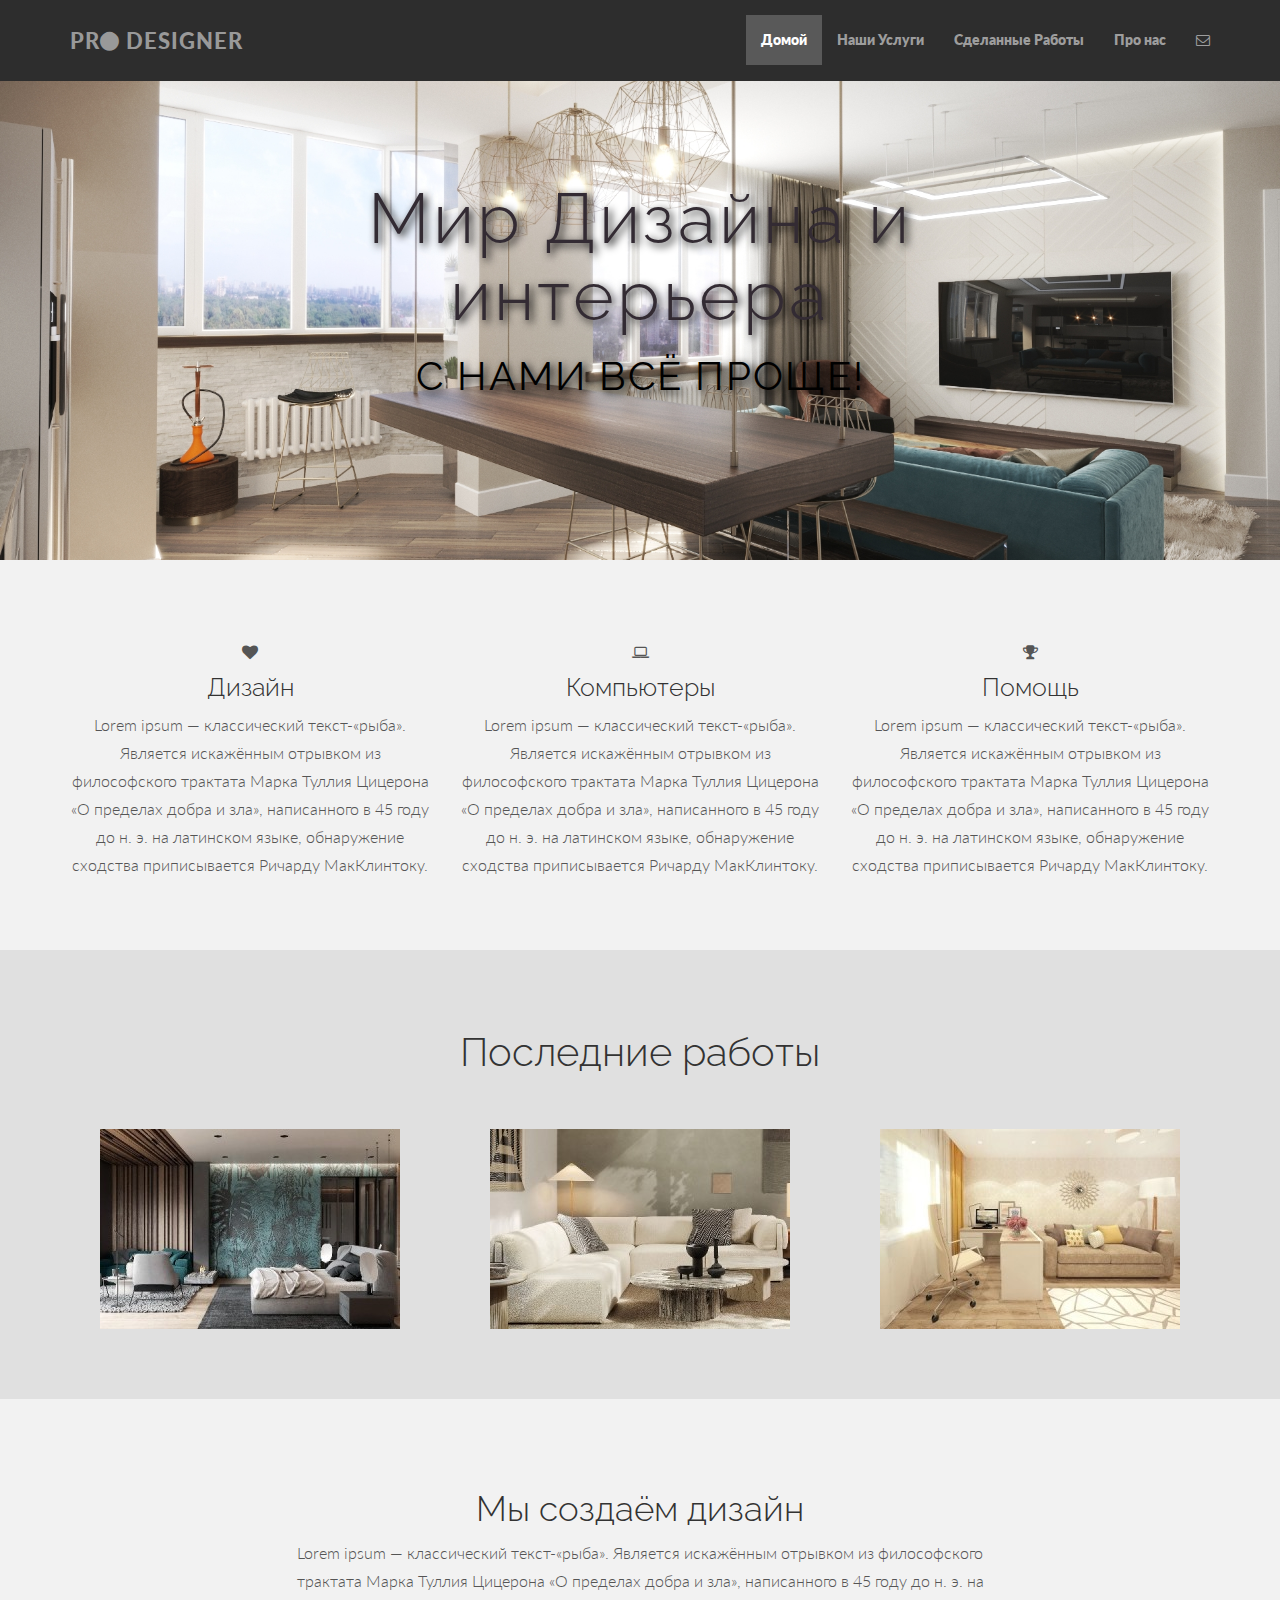
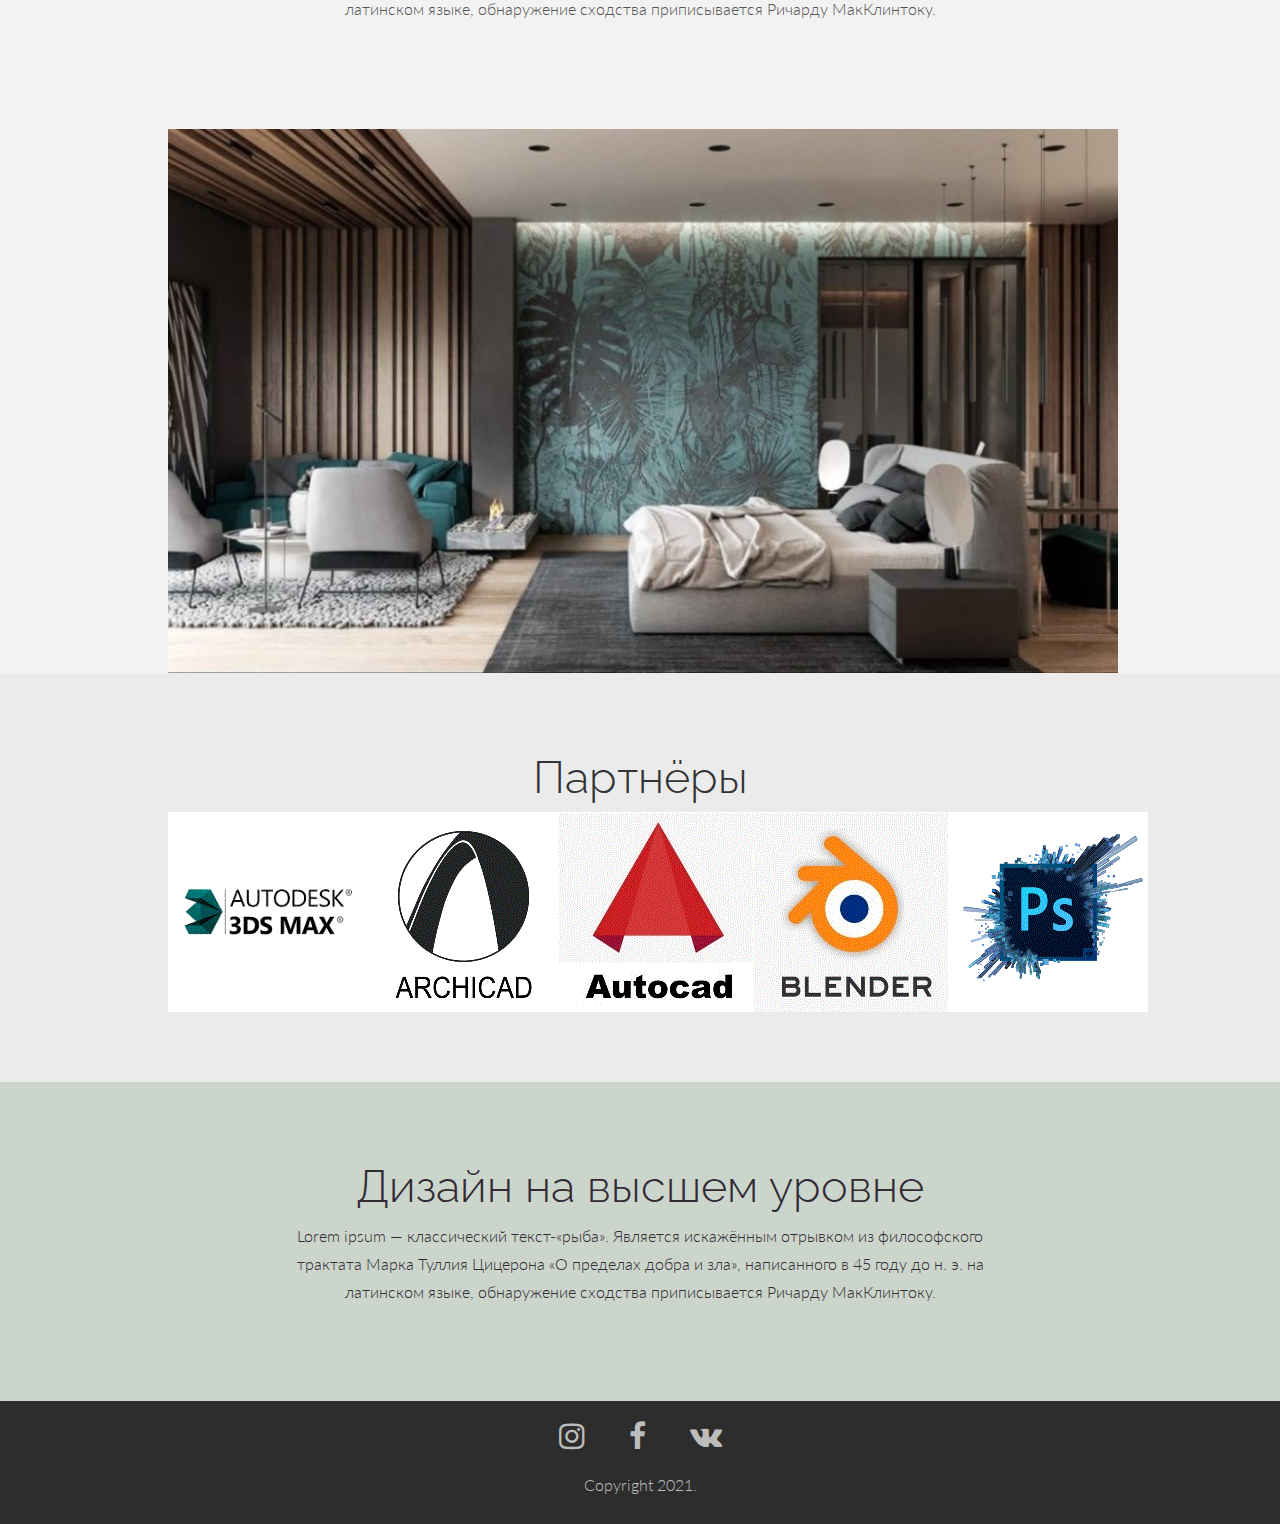
==== index.html @ 0113ef6b "demosite prodesigner" ====
<!DOCTYPE html>
<html>
  <head>
    <meta charset="utf-8">
    <meta name="viewport" content="width=device-width", initial-scale=1.0>
    <title>Дом с Дизайном</title>
    <link rel="stylesheet" href="css/bootstrap.css">
    <link rel="stylesheet" href="css/font-awesome.min.css">
    <link rel="stylesheet" href="css/main.css">
  </head>
  <body>
    <div class="navbar navbar-inverse navbar-fixed-top">
      <div class="container">
        <div class="navbar-header">
          <button type="button" class="navbar-toggle" data-toggle="collapse" data-target=".navbar-collapse">
            <span class="icon-bar"></span>
            <span class="icon-bar"></span>
            <span class="icon-bar"></span>
          </button>
          <a class="navbar-brand" href="#">PR<i class="fa fa-circle"></i> DESIGNER</a>
        </div>
        <div class="navbar-collapse collapse">
          <ul class="nav navbar-nav navbar-right">
            <li class="active"><a href="#">Домой</a></li>
            <li><a href="index2.html">Наши Услуги</a></li>
            <li><a href="index3.html">Сделанные Работы</a></li>
            <li><a href="index4.html">Про нас</a></li>
            <li><a href="index5.html"><i class="fa fa-envelope-o" aria-hidden="true"></i></a></li>
          </ul>
        </div>
      </div>
    </div>
    <div id="headerwrap">
      <div class="container">
        <div class="row centered">
          <div class="col-lg-8 col-lg-offset-2">
            <h1>Мир Дизайна и интерьера</h1>
            <h2>С нами всё проще!</h2>
          </div>
        </div>
      </div>
    </div>
    <div class="container w">
      <div class="row centered">
        <br><br>
        <div class="col-lg-4">
          <i class="fa fa-heart"></i>
          <h4>Дизайн</h4>
          <p>Lorem ipsum — классический текст-«рыба». Является искажённым отрывком из философского трактата Марка Туллия Цицерона «О пределах добра и зла», написанного в 45 году до н. э. на латинском языке, обнаружение сходства приписывается Ричарду МакКлинтоку.</p>
        </div>
        <div class="col-lg-4">
          <i class="fa fa-laptop"></i>
          <h4>Компьютеры</h4>
          <p>Lorem ipsum — классический текст-«рыба». Является искажённым отрывком из философского трактата Марка Туллия Цицерона «О пределах добра и зла», написанного в 45 году до н. э. на латинском языке, обнаружение сходства приписывается Ричарду МакКлинтоку.</p>
        </div>
        <div class="col-lg-4">
          <i class="fa fa-trophy"></i>
          <h4>Помощь</h4>
          <p>Lorem ipsum — классический текст-«рыба». Является искажённым отрывком из философского трактата Марка Туллия Цицерона «О пределах добра и зла», написанного в 45 году до н. э. на латинском языке, обнаружение сходства приписывается Ричарду МакКлинтоку.</p>
        </div>
      </div>
      <br><br>
    </div>
    <div id="dg">
      <div class="container">
        <div class="row centered">
          <h4>Последние работы</h4>
          <br><br>
          <div class="col-lg-4">
            <div class="tilt">
              <a href="#"><img src="img/1.jpg" alt=""></a>
            </div>
          </div>
          <div class="col-lg-4">
            <div class="tilt">
              <a href="#"><img src="img/2.jpg" alt=""></a>
            </div>
          </div>
          <div class="col-lg-4">
            <div class="tilt">
              <a href="#"><img src="img/3.jpg" alt=""></a>
            </div>
          </div>
        </div>
      </div>
    </div>
    <div class="container wb">
      <div class="row centered">
        <br><br>
        <div class="col-lg-8 col-lg-offset-2">
          <h4>Мы создаём дизайн</h4>
          <p>Lorem ipsum — классический текст-«рыба». Является искажённым отрывком из философского трактата Марка Туллия Цицерона «О пределах добра и зла», написанного в 45 году до н. э. на латинском языке, обнаружение сходства приписывается Ричарду МакКлинтоку.</p>
          <p><br><br></p>
        </div>
        <div class="col-lg-2"></div>
        <div class="col-lg-10 col-lg-offset-1">
          <img src="img/7.jpg" alt="" class="responsive">
        </div>
      </div>
    </div>
    <div id="lg">
      <div class="container">
        <div class="row cenetred">
          <h4>Партнёры</h4>
          <div class="col-lg-2 col-lg-offset-1">
            <img src="img/3ds_max.gif" alt="">
          </div>
          <div class="col-lg-2">
            <img src="img/archicad.gif" alt="">
          </div>
          <div class="col-lg-2">
            <img src="img/autocad.gif" alt="">
          </div>
          <div class="col-lg-2">
            <img src="img/blender.gif" alt="">
          </div>
          <div class="col-lg-2">
            <img src="img/ps.gif" alt="">
          </div>
        </div>
      </div>
    </div>
    <div id="r">
      <div class="container">
        <div class="row centered">
          <div class="col-lg-8 col-lg-offset-2">
            <h4>Дизайн на высшем уровне</h4>
            <p>Lorem ipsum — классический текст-«рыба». Является искажённым отрывком из философского трактата Марка Туллия Цицерона «О пределах добра и зла», написанного в 45 году до н. э. на латинском языке, обнаружение сходства приписывается Ричарду МакКлинтоку.</p>
          </div>
        </div>
      </div>
    </div>
    <div id="f">
      <div class="container">
        <div class="row centered">
          <a href="#"><i class="fa fa-instagram"></i></a>
          <a href="#"><i class="fa fa-facebook"></i></a>
          <a href="#"><i class="fa fa-vk"></i></a>
          <p>Copyright 2021.</p>
        </div>
      </div>

    </div>

    <script src="https://ajax.googleapis.com/ajax/libs/jquery/3.5.1/jquery.min.js"></script>
    <script src="js/bootstrap.min.js"></script>
  </body>
</html>
---- css/main.css ----
@import url('https://fonts.googleapis.com/css2?family=Lato:ital,wght@0,100;0,300;0,400;0,700;0,900;1,100;1,300;1,400;1,700;1,900&family=Raleway:ital,wght@0,100;0,200;0,300;0,400;0,500;0,600;0,700;0,800;0,900;1,100;1,200;1,300;1,400;1,500;1,600;1,700;1,800;1,900&display=swap');

body {
  background-color: #f2f2f2;
  font-family: 'Lato';
  font-weight: 300;
  font-size: 16px;
  color: #555;

  -webkit-font-smoothing: antialiased;
  -webkit-overflow-scrolling: touch;

  margin-top: 70px;
}

h1, h2, h3, h4, h5, h6 {
  font-family: 'Raleway';
  font-weight: 300;
  color: #333;
}

p {
  line-height: 28px;
  margin-bottom: 25px;
}

.centered {
  text-align: center;
}

a {
  color: #f85c37;
}

a:hover, a:focus {
  color: #7b7b7b;
  text-decoration: none;
  outline: 0;
}

hr {
  display: block;
  height: 1px;
  border: 0px;
  border-top: 1px solid #ccc;
  margin: 1em 0;
  padding: 0;
}

.navbar {
  font-weight: 800;
  font-size: 14px;
  padding-top: 15px;
  padding-bottom: 15px;
}

.navbar-inverse {
  background: #2d2d2d;
  border-color: #2d2d2d;
}

.navbar-inverse .navbar-nav > .active > a {
  background-color: #595959;
}

.navbar-inverse .navbar-brand {
  color:#999;
  font-weight: bolder;
  font-size: 22px;
  letter-spacing: 1px;
}

#headerwrap {
  background: url(../img/Interer.jpg) no-repeat center top;
  margin-top: -10px;
  padding-top: 20px;
  text-align: center;
  background-attachment: relative;
  background-position: center center;
  min-height: 500px;
  width: 100%;

  background-size: 100%

  -webkit-background-size: cover;
  -moz-background-size: cover;
  -o-background-size: cover;
  background-size: cover;
}

#headerwrap h1 {
  margin-top: 100px;
  color: #332B33;
  font-size: 70px;
  font-weight: 300;
  letter-spacing: 3px;
  text-shadow: 3px 3px 9px #000;
}

#headerwrap h2 {
  color: #000;
  font-size: 40px;
  font-weight: 400;
  letter-spacing: 2px;
  text-transform: uppercase;
  text-shadow: 3px 3px 9px #000;
}

.w {
  padding-top: 35px;
}

.w h4 {
  font-size: 25px;
}

#dg {
  background: #e0e0e0;
  padding-top: 70px;
  padding-bottom: 70px;
  text-align: center;
}

#dg h4 {
  font-size: 40px;
}

.tilt {
  -webkit-transition: all 0.5s ease;
     -moz-transition: all 0.5s ease;
       -o-transition: all 0.5s ease;
      -ms-transition: all 0.5s ease;
          transition: all 0.5s ease;
}

.tilt:hover {
  padding-bottom: 50px;
  padding-top: 40px;
  -webkit-transform: scale(1.5);
     -moz-transform: scale(1.5);
       -o-transform: scale(1.5);
      -ms-transform: scale(1.5);
          transform: scale(1.5);
}

.wb {
  padding-top: 35px;
}

.wb h4 {
  font-size: 35px;
}

#lg {
  background: #ebebeb;
  padding-top: 70px;
  padding-bottom: 70px;
  text-align: center;
}

#lg h4 {
  font-size: 45px;
}

#r {
  background: #CCD5CC;
  padding-top: 70px;
  padding-bottom: 70px;
}

#r h4 {
  color: #332B33;
  font-size: 45px;
}

#r p {
  color: #332B33;
}

#f {
  background: #2d2d2d;
  padding-top: 30;
  padding-bottom: 20;
}

#f i {
  color: #bdbdbd;
  font-size: 30px;
  padding: 20px;
}

#f i:hover {
  color: white;
}

#f p {
  color: #bdbdbd;
}
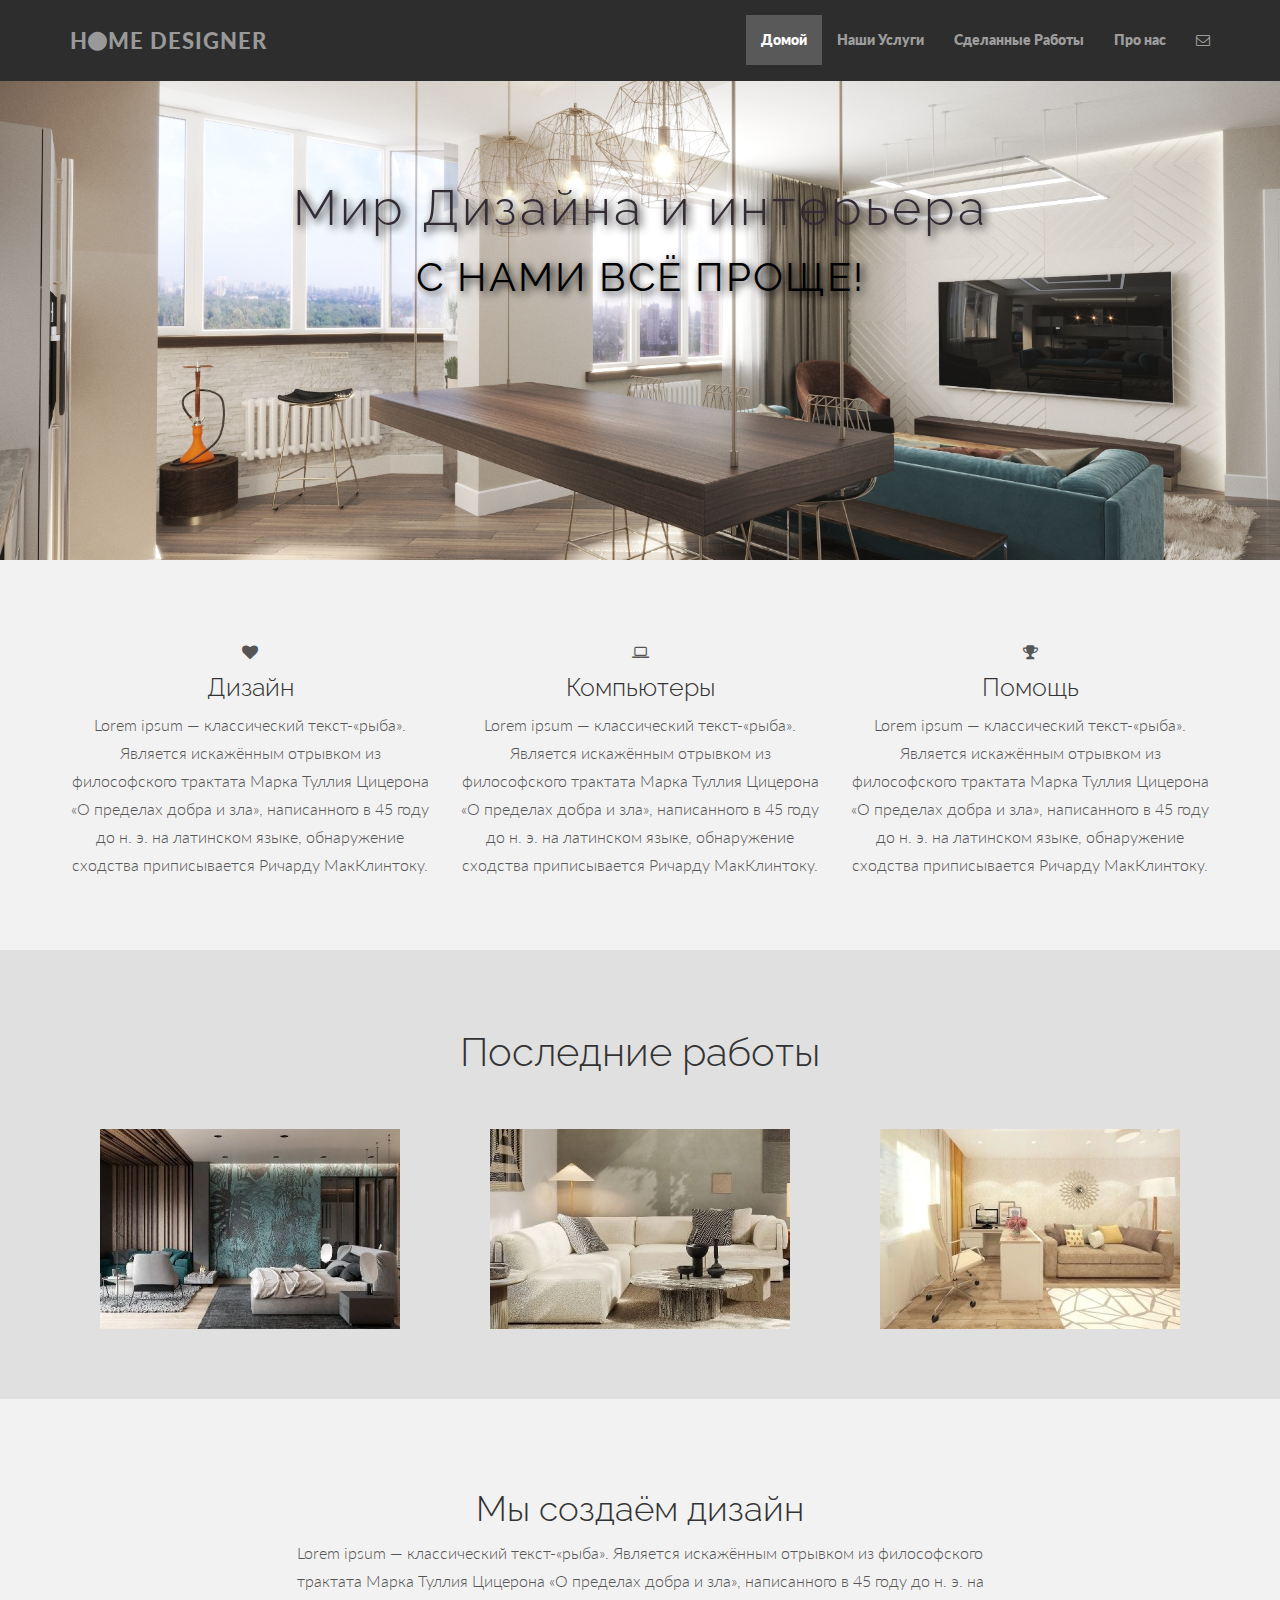
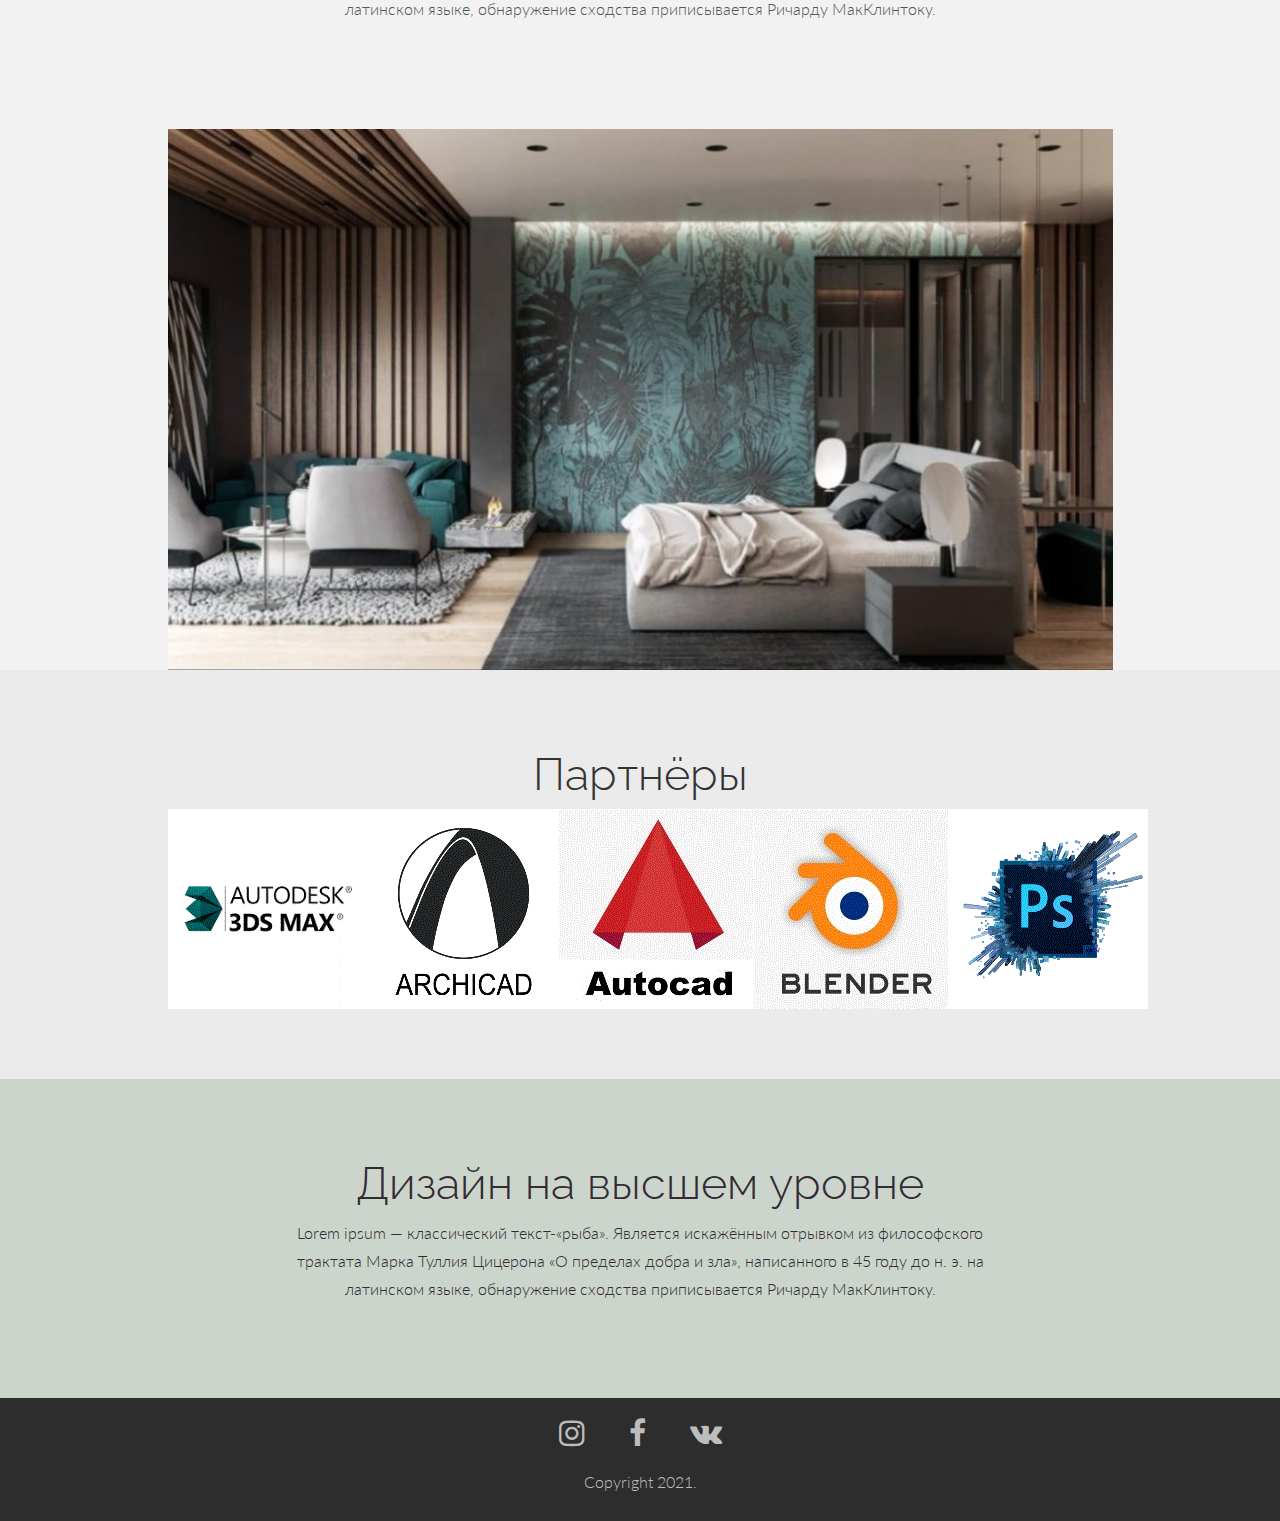
==== commit 648f7c1d: "Add files via upload" ====
--- a/index.html
+++ b/index.html
@@ -17,7 +17,7 @@
             <span class="icon-bar"></span>
             <span class="icon-bar"></span>
           </button>
-          <a class="navbar-brand" href="#">PR<i class="fa fa-circle"></i> DESIGNER</a>
+          <a class="navbar-brand" href="#">H<i class="fa fa-circle"></i>ME DESIGNER</a>
         </div>
         <div class="navbar-collapse collapse">
           <ul class="nav navbar-nav navbar-right">
--- a/css/main.css
+++ b/css/main.css
@@ -91,7 +91,7 @@
 #headerwrap h1 {
   margin-top: 100px;
   color: #332B33;
-  font-size: 70px;
+  font-size: 50px;
   font-weight: 300;
   letter-spacing: 3px;
   text-shadow: 3px 3px 9px #000;
@@ -151,6 +151,10 @@
   font-size: 35px;
 }
 
+.wb img {
+  width: 100%;
+}
+
 #lg {
   background: #ebebeb;
   padding-top: 70px;
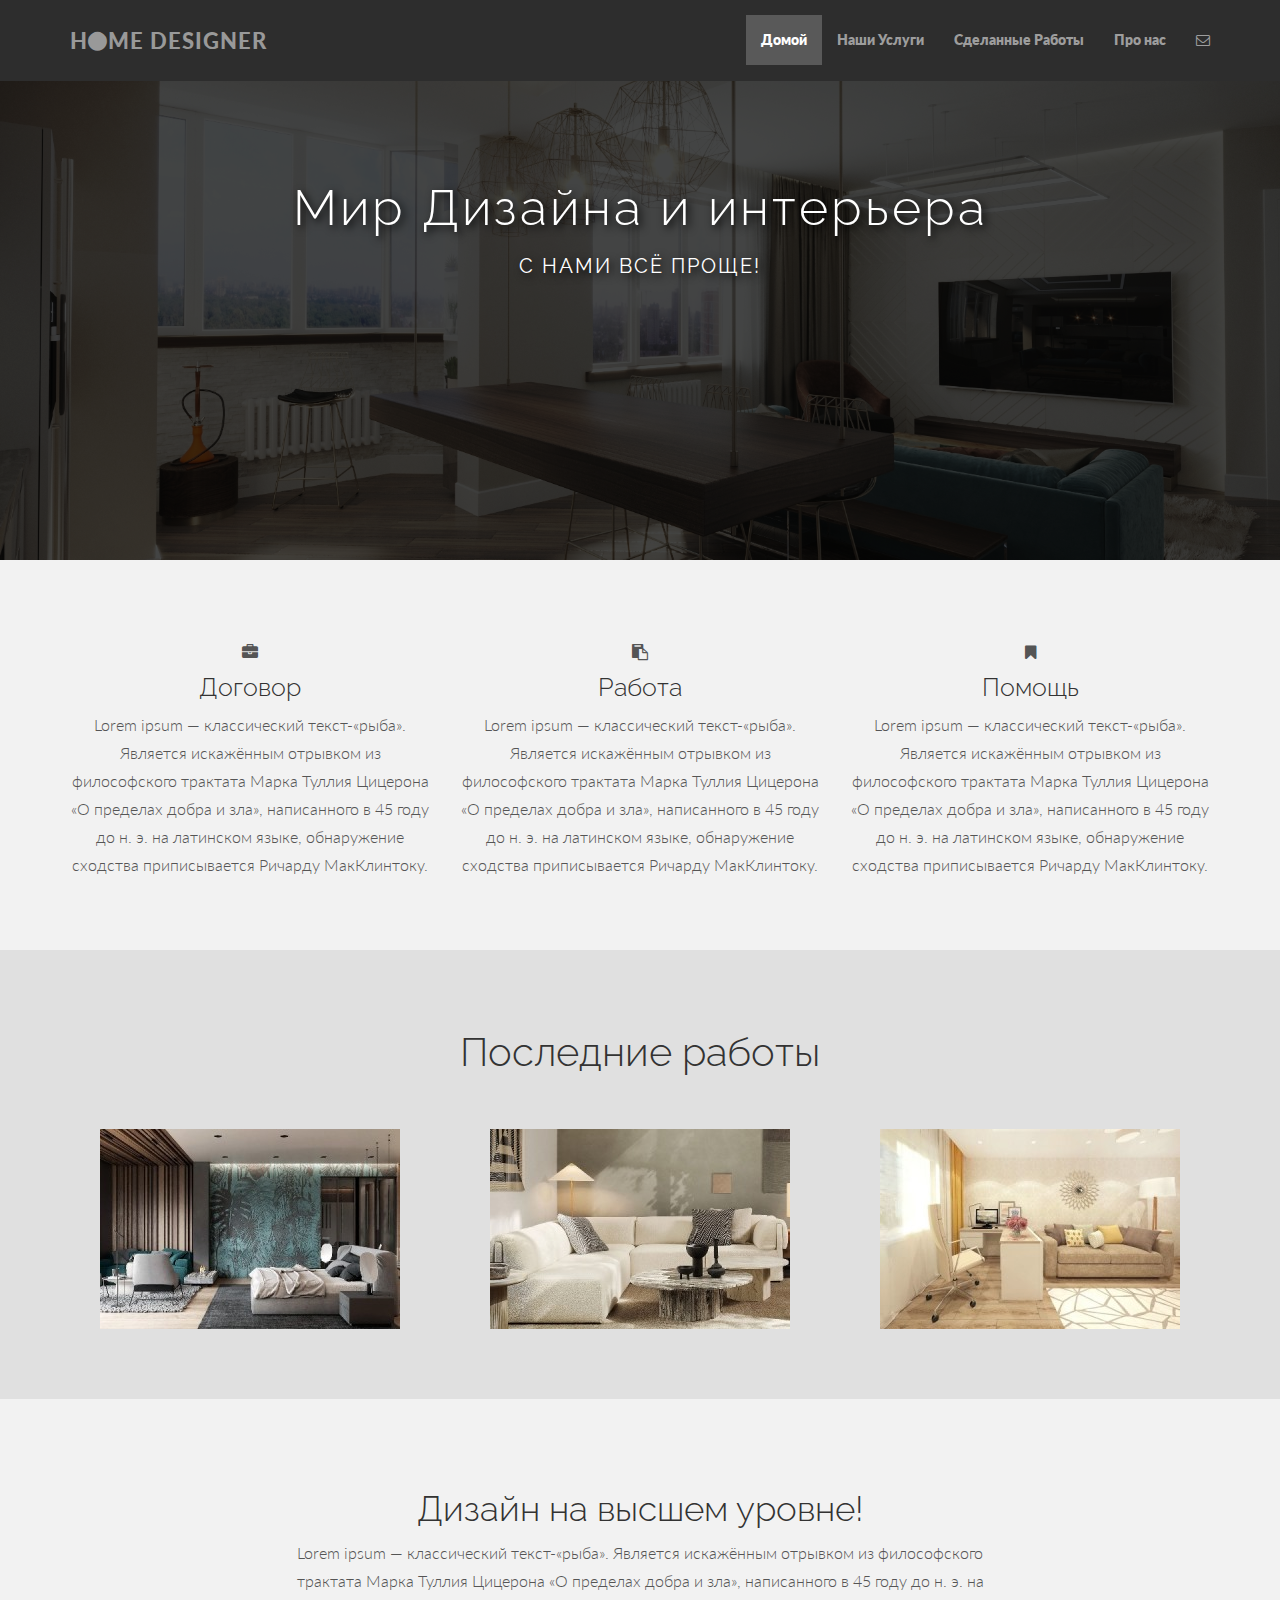
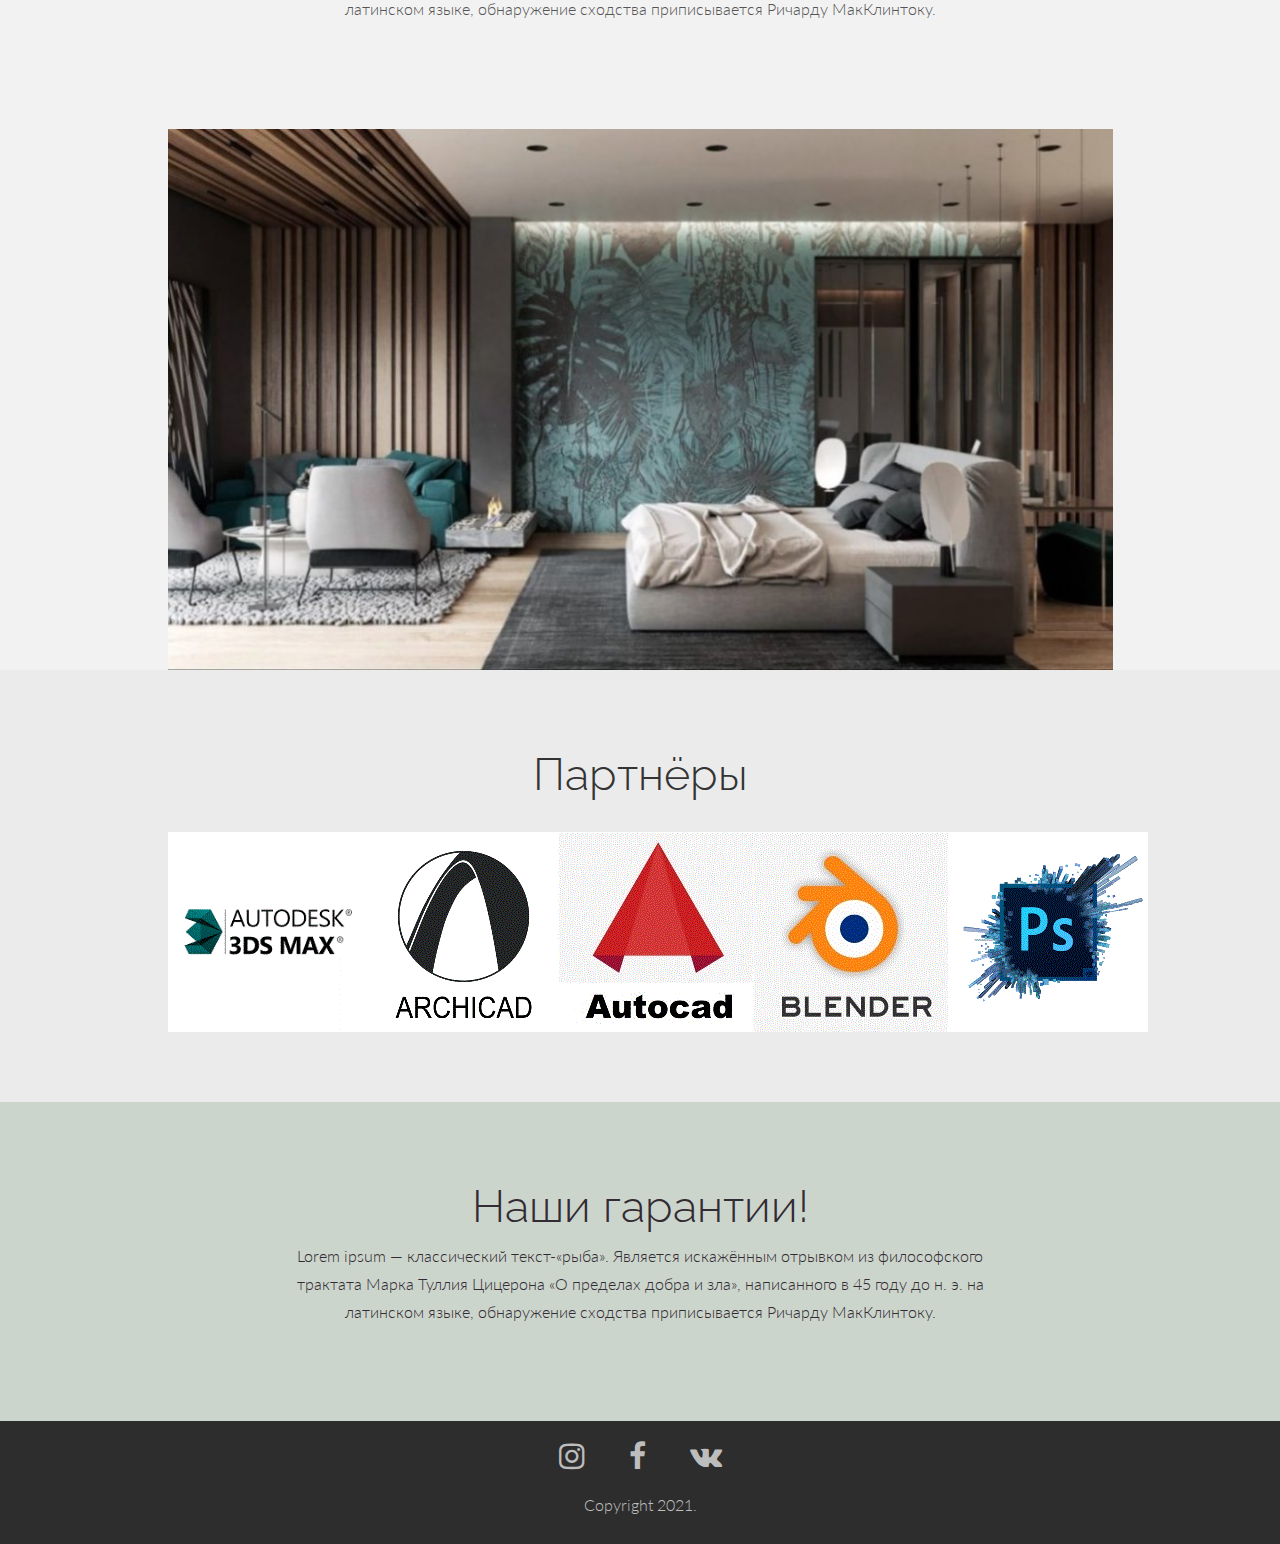
==== commit 58ba478a: "Add files via upload" ====
--- a/index.html
+++ b/index.html
@@ -44,17 +44,17 @@
       <div class="row centered">
         <br><br>
         <div class="col-lg-4">
-          <i class="fa fa-heart"></i>
-          <h4>Дизайн</h4>
+          <i class="fa fa-briefcase"></i>
+          <h4>Договор</h4>
           <p>Lorem ipsum — классический текст-«рыба». Является искажённым отрывком из философского трактата Марка Туллия Цицерона «О пределах добра и зла», написанного в 45 году до н. э. на латинском языке, обнаружение сходства приписывается Ричарду МакКлинтоку.</p>
         </div>
         <div class="col-lg-4">
-          <i class="fa fa-laptop"></i>
-          <h4>Компьютеры</h4>
+          <i class="fa fa-clipboard"></i>
+          <h4>Работа</h4>
           <p>Lorem ipsum — классический текст-«рыба». Является искажённым отрывком из философского трактата Марка Туллия Цицерона «О пределах добра и зла», написанного в 45 году до н. э. на латинском языке, обнаружение сходства приписывается Ричарду МакКлинтоку.</p>
         </div>
         <div class="col-lg-4">
-          <i class="fa fa-trophy"></i>
+          <i class="fa fa-bookmark"></i>
           <h4>Помощь</h4>
           <p>Lorem ipsum — классический текст-«рыба». Является искажённым отрывком из философского трактата Марка Туллия Цицерона «О пределах добра и зла», написанного в 45 году до н. э. на латинском языке, обнаружение сходства приписывается Ричарду МакКлинтоку.</p>
         </div>
@@ -88,7 +88,7 @@
       <div class="row centered">
         <br><br>
         <div class="col-lg-8 col-lg-offset-2">
-          <h4>Мы создаём дизайн</h4>
+          <h4>Дизайн на высшем уровне!</h4>
           <p>Lorem ipsum — классический текст-«рыба». Является искажённым отрывком из философского трактата Марка Туллия Цицерона «О пределах добра и зла», написанного в 45 году до н. э. на латинском языке, обнаружение сходства приписывается Ричарду МакКлинтоку.</p>
           <p><br><br></p>
         </div>
@@ -102,6 +102,7 @@
       <div class="container">
         <div class="row cenetred">
           <h4>Партнёры</h4>
+          <br>
           <div class="col-lg-2 col-lg-offset-1">
             <img src="img/3ds_max.gif" alt="">
           </div>
@@ -124,7 +125,7 @@
       <div class="container">
         <div class="row centered">
           <div class="col-lg-8 col-lg-offset-2">
-            <h4>Дизайн на высшем уровне</h4>
+            <h4>Наши гарантии!</h4>
             <p>Lorem ipsum — классический текст-«рыба». Является искажённым отрывком из философского трактата Марка Туллия Цицерона «О пределах добра и зла», написанного в 45 году до н. э. на латинском языке, обнаружение сходства приписывается Ричарду МакКлинтоку.</p>
           </div>
         </div>
--- a/css/main.css
+++ b/css/main.css
@@ -75,6 +75,8 @@
   margin-top: -10px;
   padding-top: 20px;
   text-align: center;
+  background-blend-mode: multiply;
+	background-color: #434444;
   background-attachment: relative;
   background-position: center center;
   min-height: 500px;
@@ -90,7 +92,7 @@
 
 #headerwrap h1 {
   margin-top: 100px;
-  color: #332B33;
+  color: #fff;
   font-size: 50px;
   font-weight: 300;
   letter-spacing: 3px;
@@ -98,8 +100,8 @@
 }
 
 #headerwrap h2 {
-  color: #000;
-  font-size: 40px;
+  color: #fff;
+  font-size: 20px;
   font-weight: 400;
   letter-spacing: 2px;
   text-transform: uppercase;
